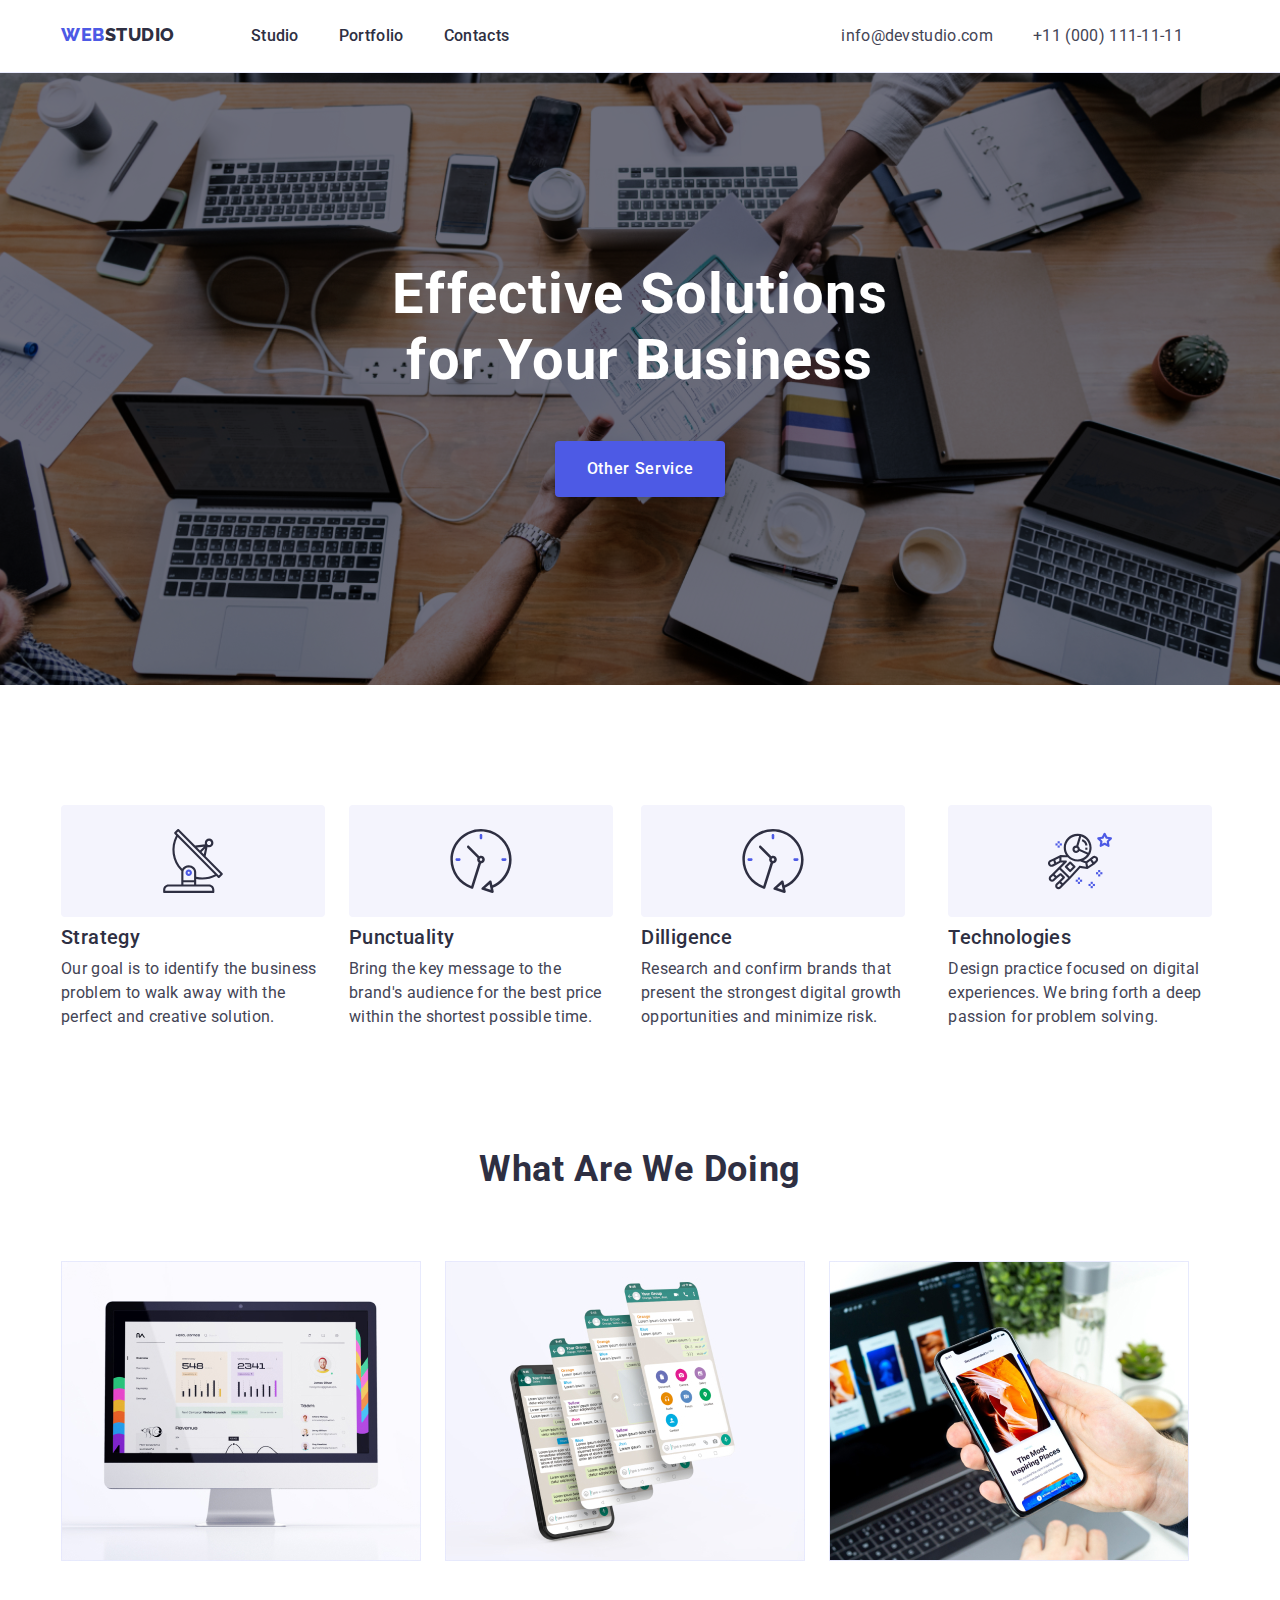
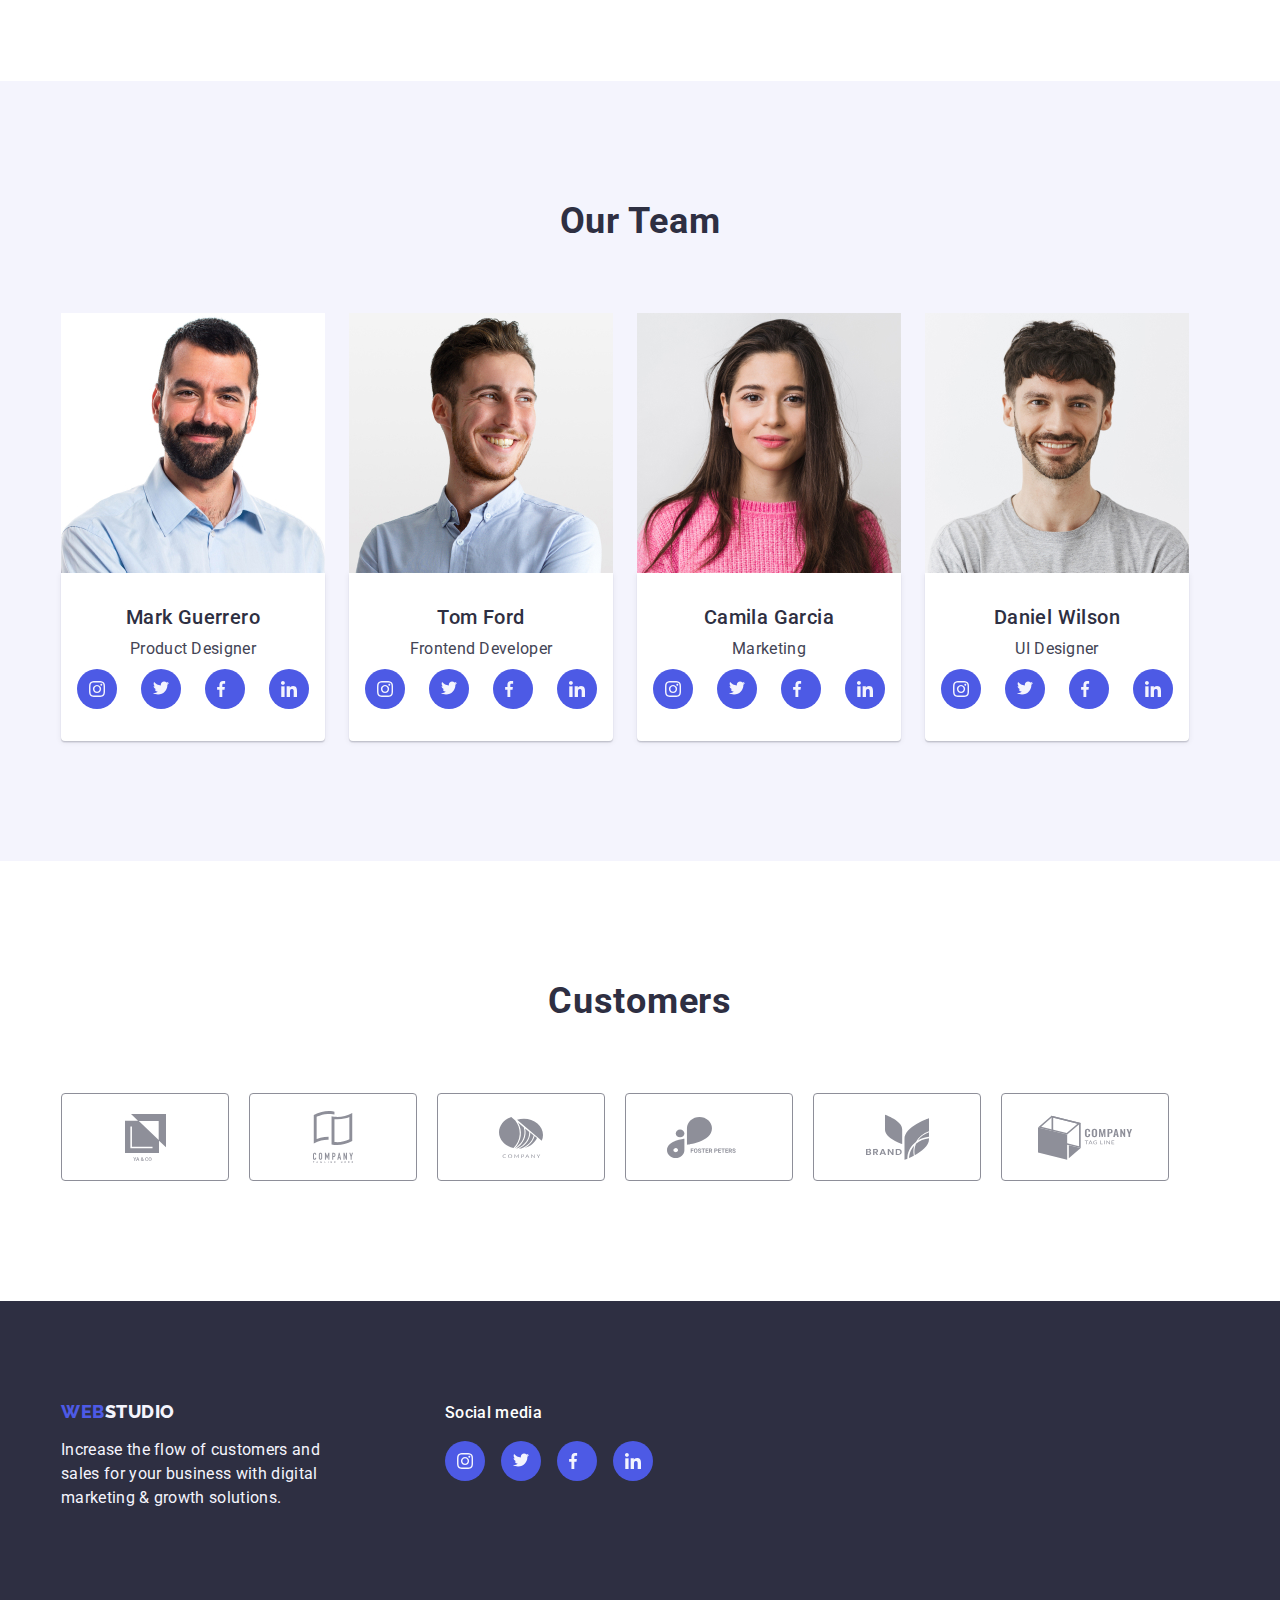
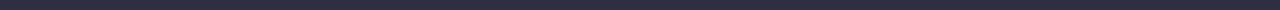
==== index.html @ 819e1a93 "Added the modal.js file" ====
<!DOCTYPE html>
<html lang="en">
<head>
    <meta charset="UTF-8">
    <meta name="viewport" content="width=device-width, initial-scale=1.0">
    <title>Web Studio</title>
    <link rel="stylesheet" href="https://cdnjs.cloudflare.com/ajax/libs/modern-normalize/2.0.0/modern-normalize.min.css"
    integrity="sha512-4xo8blKMVCiXpTaLzQSLSw3KFOVPWhm/TRtuPVc4WG6kUgjH6J03IBuG7JZPkcWMxJ5huwaBpOpnwYElP/m6wg=="
    crossorigin="anonymous" referrerpolicy="no-referrer">
    <link rel="stylesheet" href="css/styles.css">
    <link href="https://fonts.googleapis.com/css2?family=Roboto:wght@400;700&display=swap" rel="stylesheet">
    <link href="https://fonts.googleapis.com/css2?family=Raleway:wght@400;800&family=Roboto:wght@400;700&display=swap"
        rel="stylesheet">
</head>
<body>

    <header class="header">
        <div class="container header-container">
            <nav class="nav-tab">
                <a href="/goit-markup-hw-03/" class="nav-logo">
                    <span>Web</span><span>Studio</span>
                </a>
            
                <ul class="nav-list">
                    <li class="nav-list-item">
                        <a href="index.html" class="nav-item-link">
                            Studio
                        </a>
                    </li>
                    <li class="nav-list-item">
                        <a href="portfolio.html" class="nav-item-link">
                            Portfolio
                        </a>
                    </li>
                    <li class="nav-list-item">
                        <a href="#" class="nav-item-link">
                            Contacts
                        </a>
                    </li>
                </ul>
            </nav>
            <address class="address-tab">
                <ul class="address-list">
                    <li class="address-list-item">
                        <a href="mailto: info@devstudio.com" class="address-item-link">
                            info@devstudio.com
                        </a>
                    </li>
                    <li class="address-list-item">
                        <a href="tel: +11 (000) 111-11-11" class="address-item-link">
                            +11 (000) 111-11-11
                        </a>
                    </li>
                </ul>
            </address>
        </div>
    </header>

    <main class="main">
        <section class="hero">
            <div class="hero-container">
                <h1 class="hero-title">Effective Solutions<br>for Your Business
                </h1>
                <button class="hero-cta" type="button">Other Service</button>
            </div>
        </section>
        
        <!--Features-->
        <section class="features">
            <div class="container section-container">
                <h2 hidden="">Features</h2>
                <!--Strategy-->
                <ul class="features-list">
                    <li class="features-list-items">
                        <img src="images/icons/strategy.svg" alt="" class="features-list-item-icon">
                        <h3 class="features-list-title">Strategy</h3>
                        <p class="features-list-description">
                            Our goal is to identify the business problem to walk away with the perfect and creative solution.
                        </p>
                    </li>
                <!--Punctuality-->
                    <li class="features-list-items">
                        <img src="images/icons/punctuality.svg" alt="" class="features-list-item-icon">
                        <h3 class="features-list-title">Punctuality</h3>
                        <p class="features-list-description">
                            Bring the key message to the brand's audience for the best price within the shortest possible time.
                        </p>
                    </li>
                
                <!--Diligence-->
                    <li class="features-list-items">
                        <img src="images/icons/punctuality.svg" alt="" class="features-list-item-icon">
                        <h3 class="features-list-title">Dilligence</h3>
                        <p class="features-list-description">
                            Research and confirm brands that present the strongest digital growth opportunities and minimize risk.
                        </p>
                    </li>
                
                <!--Technologies-->
                    <li class="features-list-items">
                        <img src="images/icons/technologies.svg" alt="" class="features-list-item-icon">
                        <h3 class="features-list-title">Technologies</h3>
                        <p class="features-list-description">
                            Design practice focused on digital experiences. We bring forth a deep passion for problem solving.
                        </p>
                    </li>
                </ul>
            </div>
        </section>
        
        <!--What are we doing-->
        <section class="activities">
            <div class="container section-container">
                <h2 class="activities-title">What are we doing</h2>
                <ul class="activities-list">
                    <li class="activities-list-items">
                        <img src="images/mac.jpg" alt="Statistics" class="activities-list-image" width="360">
                    </li>
                    <li class="activities-list-items">
                        <img src="images/iphone.jpg" alt="Phone layout" class="activities-list-image" width="360">
                    </li>
                    <li class="activities-list-items">
                        <img src="images/tech.jpg" alt="Technologies" class="activities-list-image" width="360">
                    </li>
                </ul>
            </div>
        </section>

        <!--Our Team-->
        <section class="teams">
            <div class="container section-container">
                <h2 class="teams-title">Our Team</h2>
                <ul class="teams-list">
                    <li class="teams-list-items">
                        <img src="images/mark-guerrero.jpg" alt="Mark Guerrero" width="264">

                        <div class="teams-item-card-desc">
                            <h3 class="teams-item-title">Mark Guerrero</h3>
                            <p class="teams-item-description">Product Designer</p>
                            <div class="teams-item-socials">
                                <a href="#" class="teams-item-social-links">
                                    <svg class="teams-item-social-icon">
                                        <use href="images/icons.svg#instagram"></use>
                                    </svg>
                                </a>
                                <a href="#" class="teams-item-social-links">
                                    <svg class="teams-item-social-icon">
                                        <use href="images/icons.svg#twitter"></use>
                                    </svg>
                                </a>
                                <a href="#" class="teams-item-social-links">
                                    <svg class="teams-item-social-icon">
                                        <use href="images/icons.svg#facebook"></use>
                                    </svg>
                                </a>
                                <a href="#" class="teams-item-social-links">
                                    <svg class="teams-item-social-icon">
                                        <use href="images/icons.svg#linkedin"></use>
                                    </svg>
                                </a>
                            </div>
                        </div>
                    </li>

                    <li class="teams-list-items">
                        <img src="images/tom-ford.jpg" alt="Tom Ford" width="264">
                        <div class="teams-item-card-desc">
                            <h3 class="teams-item-title">Tom Ford</h3>
                            <p class="teams-item-description">Frontend Developer</p>
                            <div class="teams-item-socials">
                                <a href="#" class="teams-item-social-links">
                                    <svg class="teams-item-social-icon">
                                        <use href="images/icons.svg#instagram"></use>
                                    </svg>
                                </a>
                                <a href="#" class="teams-item-social-links">
                                    <svg class="teams-item-social-icon">
                                        <use href="images/icons.svg#twitter"></use>
                                    </svg>
                                </a>
                                <a href="#" class="teams-item-social-links">
                                    <svg class="teams-item-social-icon">
                                        <use href="images/icons.svg#facebook"></use>
                                    </svg>
                                </a>
                                <a href="#" class="teams-item-social-links">
                                    <svg class="teams-item-social-icon">
                                        <use href="images/icons.svg#linkedin"></use>
                                    </svg>
                                </a>
                            </div>
                        </div>
                    </li>
                    
                    <li class="teams-list-items">
                        <img src="images/camila-garcia.jpg" alt="Camila Garcia" width="264">
                        <div class="teams-item-card-desc">
                            <h3 class="teams-item-title">Camila Garcia</h3>
                            <p class="teams-item-description">Marketing</p>
                            <div class="teams-item-socials">
                                <a href="#" class="teams-item-social-links">
                                    <svg class="teams-item-social-icon">
                                        <use href="images/icons.svg#instagram"></use>
                                    </svg>
                                </a>
                                <a href="#" class="teams-item-social-links">
                                    <svg class="teams-item-social-icon">
                                        <use href="images/icons.svg#twitter"></use>
                                    </svg>
                                </a>
                                <a href="#" class="teams-item-social-links">
                                    <svg class="teams-item-social-icon">
                                        <use href="images/icons.svg#facebook"></use>
                                    </svg>
                                </a>
                                <a href="#" class="teams-item-social-links">
                                    <svg class="teams-item-social-icon">
                                        <use href="images/icons.svg#linkedin"></use>
                                    </svg>
                                </a>
                            </div>
                        </div>
                    </li>
                    
                    <li class="teams-list-items">
                        <img src="images/daniel-wilson.jpg" alt="Daniel Wilson" width="264">
                        <div class="teams-item-card-desc">
                            <h3 class="teams-item-title">Daniel Wilson</h3>
                            <p class="teams-item-description">UI Designer</p>
                            <div class="teams-item-socials">
                                <a href="#" class="teams-item-social-links">
                                    <svg class="teams-item-social-icon">
                                        <use href="images/icons.svg#instagram"></use>
                                    </svg>
                                </a>
                                <a href="#" class="teams-item-social-links">
                                    <svg class="teams-item-social-icon">
                                        <use href="images/icons.svg#twitter"></use>
                                    </svg>
                                </a>
                                <a href="#" class="teams-item-social-links">
                                    <svg class="teams-item-social-icon">
                                        <use href="images/icons.svg#facebook"></use>
                                    </svg>
                                </a>
                                <a href="#" class="teams-item-social-links">
                                    <svg class="teams-item-social-icon">
                                        <use href="images/icons.svg#linkedin"></use>
                                    </svg>
                                </a>
                            </div>
                        </div>
                    </li>
                    
                </ul>
            </div>
        </section>
        <section class="clients">
            <div class="container section-container">
                <h2 class="clients-title">Customers</h2>
                <ul class="clients-list">
                    <li class="clients-list-items">
                        <svg class="clients-list-items-icon clients-list-client-1">
                            <use href="images/icons.svg#client-1"></use>
                        </svg>
                    </li>
                    <li class="clients-list-items">
                        <svg class="clients-list-items-icon clients-list-client-2">
                            <use href="images/icons.svg#client-2"></use>
                        </svg>
                    </li>
                    <li class="clients-list-items">
                        <svg class="clients-list-items-icon clients-list-client-3">
                            <use href="images/icons.svg#client-3"></use>
                        </svg>
                    </li>
                    <li class="clients-list-items">
                        <svg class="clients-list-items-icon clients-list-client-4">
                            <use href="images/icons.svg#client-4"></use>
                        </svg>
                    </li>
                    <li class="clients-list-items">
                        <svg class="clients-list-items-icon clients-list-client-5">
                            <use href="images/icons.svg#client-5"></use>
                        </svg>
                    </li>
                    <li class="clients-list-items">
                        <svg class="clients-list-items-icon clients-list-client-6">
                            <use href="images/icons.svg#client-6"></use>
                        </svg>
                    </li>
                </ul>
            </div>
        </section>
    </main>

    <footer class="footer">
        <div class="container footer-container">
            <ul class="footer-list">
                <li class="footer-list-items">
                    <a href="/goit-markup-hw-03/" class="footer-logo">
                        <span>WEB</span><span>STUDIO</span>
                    </a>
                    <P class="footer-caption">
                        Increase the flow of customers and <br> sales for your business with digital <br> marketing & growth solutions.
                    </P>
                </li>
                <li class="footer-list-items">
                    <h3 class="footer-list-items-title">Social media</h3>
                    <div class="footer-list-item-socials">
                        <a href="#" class="footer-list-social-links">
                            <svg class="footer-list-social-icon">
                                <use href="images/icons.svg#instagram"></use>
                            </svg>
                        </a>
                        <a href="#" class="footer-list-social-links">
                            <svg class="footer-list-social-icon">
                                <use href="images/icons.svg#twitter"></use>
                            </svg>
                        </a>
                        <a href="#" class="footer-list-social-links">
                            <svg class="footer-list-social-icon">
                                <use href="images/icons.svg#facebook"></use>
                            </svg>
                        </a>
                        <a href="#" class="footer-list-social-links">
                            <svg class="footer-list-social-icon">
                                <use href="images/icons.svg#linkedin"></use>
                            </svg>
                        </a>
                    </div>
                </li>
            </ul>
        </div>
    </footer>
    
</body>
</html>
---- css/styles.css ----
:root {
    /*Colors*/
    --iris: #4D5AE5; /*Primary Brand*/
    --ocean: #404BBF; /*Pressed state*/
    --navyblue: #2E2F42; /*Dark*/ 
    --green: #31d0aa; /*Success*/
    --slate: #434455; /*Text*/
    --lightslate: #8e8f99; /*Subtle Text*/
    --cornflower: #E7E9FC; /*Accent*/
    --cloud: #F4F4FD; /*Light*/
    --navybluemodal: #2e2f42; /*Modal overlay*/
    --grey: #2e2f42; /*Hero background*/
    --white: #fff; /*White background*/
    --dairy: #fcfcfc; /*Modal Background*/
    
    /*Fonts*/
    --font-logo: 'Raleway';
    --font-general: 'Roboto';
}
 
/*Global*/
*,
*::before,
*::after {
    margin: 0;
    padding: 0;
    box-sizing: border-box;
}

body {
    color: var(--navyblue);
    font-family: var(--font-general); 
}

ul {
    list-style: none;
}

a {
    text-decoration: none;
}

button {
    font-family: inherit;
    border: unset;
    outline: none;
    cursor: pointer;
}

address {
    font-style: normal;
}

img {
    display: block;
}

.container {
    width: 1158px;
    margin: 0 auto;
}

.activities-title, 
.teams-title,
.clients-title {
    text-align: center;
    font-size: 36px;
    line-height: 40px;
    letter-spacing: 0.72px;
    text-transform: capitalize;
    margin-bottom: 72px;
}

.teams-item-socials,
.footer-list-item-socials {
    display: flex;
    justify-content: space-between;
}

.teams-item-social-links,
.footer-list-social-links {
    background-color: var(--iris);
    width: 40px;
    height: 40px;
    border-radius: 50%;

    display: flex;
    align-items: center;
    justify-content: center;
}

.teams-item-social-icon,
.footer-list-social-icon {
    width: 16px;
    height: 16px;
    fill: var(--cloud);

}

.nav-item-link:hover,
.address-item-link:hover {
    color: var(--ocean);
}

/*----------Studio Page----------*/
/*Navigation Tab*/
.header {
    color: var(--white);
    border-bottom: 1px solid var(--cornflower);
    padding: 24px 0;
}
.header-container {
    display: flex;
    flex-wrap: wrap;
    align-items: center;
    gap: 332px;
}

.nav-tab {
    display: flex;
    gap: 76px;
}

.nav-logo {
    color: var(--iris);
    font-family: var(--font-logo);
    font-size: 18px;
    font-weight: 800;
    text-transform: uppercase;
    letter-spacing: 0.54px;
    line-height: 21px;
}

.nav-logo span:nth-child(2) {
    color: var(--navyblue);
}
.nav-list {
    color: var(--grey);
    display: flex;
    gap: 40px;
}

.nav-item-link {
    color: var(--navyblue);
    font-size: 16px;
    font-weight: 500;
    line-height: 24px;
    letter-spacing: 0.32px;
}

.address-list {
    display: flex;
    color: var(--slate);
    font-size: 16px;
    line-height: 24px;
    gap: 40px;
}

.address-item-link {
    color: var(--slate);
    font-size: 16px;
    line-height: 24px;
    letter-spacing: 0.32px;
}



/*Herro Section*/
.hero {
    color: var(--white);
    padding: 188px 316px;
    background-color: var(--grey);
    background: url(../images/hero-bg.jpg) rgba(46, 47, 66, 0.70);
    background-blend-mode: multiply;
    background-position: center;
    background-size: cover;
    background-repeat: no-repeat;
}

.hero-title {
    font-size: 56px;
    letter-spacing: 1.12px;
    text-align: center;
    margin-bottom: 48px;
}

.hero-cta {
    text-transform: capitalize;
    border-radius: 4px;
    background: var(--iris);
    color: var(--white);
    box-shadow: 0px 4px 4px 0px rgba(0, 0, 0, 0.15);
    font-size: 16px;
    font-weight: 500;
    line-height: 24px;
    letter-spacing: 0.64px;
    padding: 16px 32px;
    display: block;
    margin: 0 auto;
}

.hero-cta:hover {
    background: var(--ocean);
}

/*Features Section*/
.features {
    padding: 120px 0;
}

.features-list {
    display: flex;
    gap: 24px;
}

.features-list-item-icon {
    margin-bottom: 8px;
}
.features-list-title {
    font-size: 20px;
    font-weight: 500;
    line-height: 24px;
    letter-spacing: 0.4px;
    margin-bottom: 8px;
}

.features-list-description {
    color: var(--slate);
    font-size: 16px;
    line-height: 24px;
    letter-spacing: 0.32px;
}

/*What We are Doing*/
.activities {
    padding-bottom: 120px;
}


.activities-list {
    display: flex;
    gap: 24px;
}

/*Our Team*/
.teams {
    background-color: var(--cloud);
    padding: 120px 0;
}

.teams-list {
    display: flex;
    gap: 24px;
}

.teams-item-card-desc {
    padding: 32px 16px;
    border-radius: 0px 0px 4px 4px;
    background: var(--white);
    box-shadow: 0px 2px 1px 0px rgba(46, 47, 66, 0.08), 0px 1px 1px 0px rgba(46, 47, 66, 0.16), 0px 1px 6px 0px rgba(46, 47, 66, 0.08);
}

.teams-item-title {
    text-align: center;
    font-size: 20px;
    font-weight: 500;
    line-height: 24px;
    letter-spacing: 0.4px;
    margin-bottom: 8px;
}

.teams-item-description {
    color: var(--slate);
    text-align: center;
    font-size: 16px;
    line-height: 24px;
    letter-spacing: 0.32px;
    margin-bottom: 8px;
}

/*Clients Section*/
.clients {
    padding: 120px 0;
}
.clients-list {
    display: flex;
    gap: 20px;
}
.clients-list-items {
    border: 1px solid var(--lightslate);
    border-radius: 4px;
    width: 168px;
    height:88px;
    display: inline-flex;
    align-items: center;
    justify-content: center;
    
}
.clients-list-items-icon {
    display: inline-block;
    fill: var(--lightslate);
}
.clients-list-client-1 {
    width: 41px;
    height: 47px;
}

.clients-list-client-2 {
    width:40px;
    height:52px;
}

.clients-list-client-3 {
    width:44px;
    height:41px;
}
.clients-list-client-4 {
    width:84px;
    height:41px;
}
.clients-list-client-5 {
    width:63px;
    height:46px;
}
.clients-list-client-6 {
    width:94px;
    height:45px;
}

/*Footer Section*/
.footer {
    background-color: var(--navyblue);
    padding: 100px 0;
}

.footer-logo {
    font-family: var(--font-logo);
    color: var(--iris);
    font-size: 18px;
    font-weight: 800;
    line-height: 21px;
    letter-spacing: 0.54px;
    text-transform: uppercase;
    display: inline-block;
    margin-bottom: 16px;
}

.footer-logo span:nth-child(2) {
    color: var(--cloud);
}

.footer-caption {
    width: 264px;
    color: var(--cloud);
    font-size: 16px;
    line-height: 24px;
    letter-spacing: 0.32px;
}

.footer-list-items-title {
    color: var(--white);
    font-size: 16px;
    font-weight: 500;
    line-height: 24px;
    letter-spacing: 0.32px;
    margin-bottom: 16px;
}

.footer-list {
    display: flex;
    gap: 120px;
}

.footer-list-item-socials {
    width: 208px;
}
/* End of Studio Page */


/*----------Start of Portfolio Page----------*/
.filter {
    padding: 96px 0 72px 0;
}

.portfolio-filter-container {
    display: flex;
    flex-wrap: wrap;
    justify-content: center;
}

.filter-list {
    display: inline-flex;
    gap: 24px;
}

.filter-item-button-type {
    text-transform: capitalize;
    border-radius: 4px;
    background: var(--cloud);
    color: var(--iris);
    font-size: 16px;
    font-weight: 500;
    line-height: 20px;
    padding: 12px 24px;
    border: 1px solid var(--cornflower);  
}

.filter-item-button-type:hover {
    background: var(--ocean);
    color: var(--white);
    border-color: var(--ocean);
    box-shadow: 0px 2px 2px 0px rgba(0, 0, 0, 0.12), 0px 2px 1px 0px rgba(0, 0, 0, 0.08), 0px 3px 1px 0px rgba(0, 0, 0, 0.10);
}
.portfolio {
    padding-bottom: 120px;
}
.portfolio-list {
    display: flex;
    padding-bottom: 0px;
    align-items: flex-start;
    gap: 24px;
    flex-shrink: 0;
    flex-wrap: wrap;
}

.portfolio-card-desc {
    padding: 32px 16px;
    display: flex;
    flex-direction: column;
    gap: 8px;
    border-left: 1px solid var(--cornflower);
    border-bottom: 1px solid var(--cornflower);
    border-right: 1px solid var(--cornflower);
    background: var(--white);
}

.portfolio-list-title {
    font-size: 20px;
    font-weight: 500;
    line-height: 24px;
    letter-spacing: 0.4px;
}

.portfolio-list-description {
    color: var(--slate);
    font-size: 16px;
    line-height: 24px;
    letter-spacing: 0.32px;
}
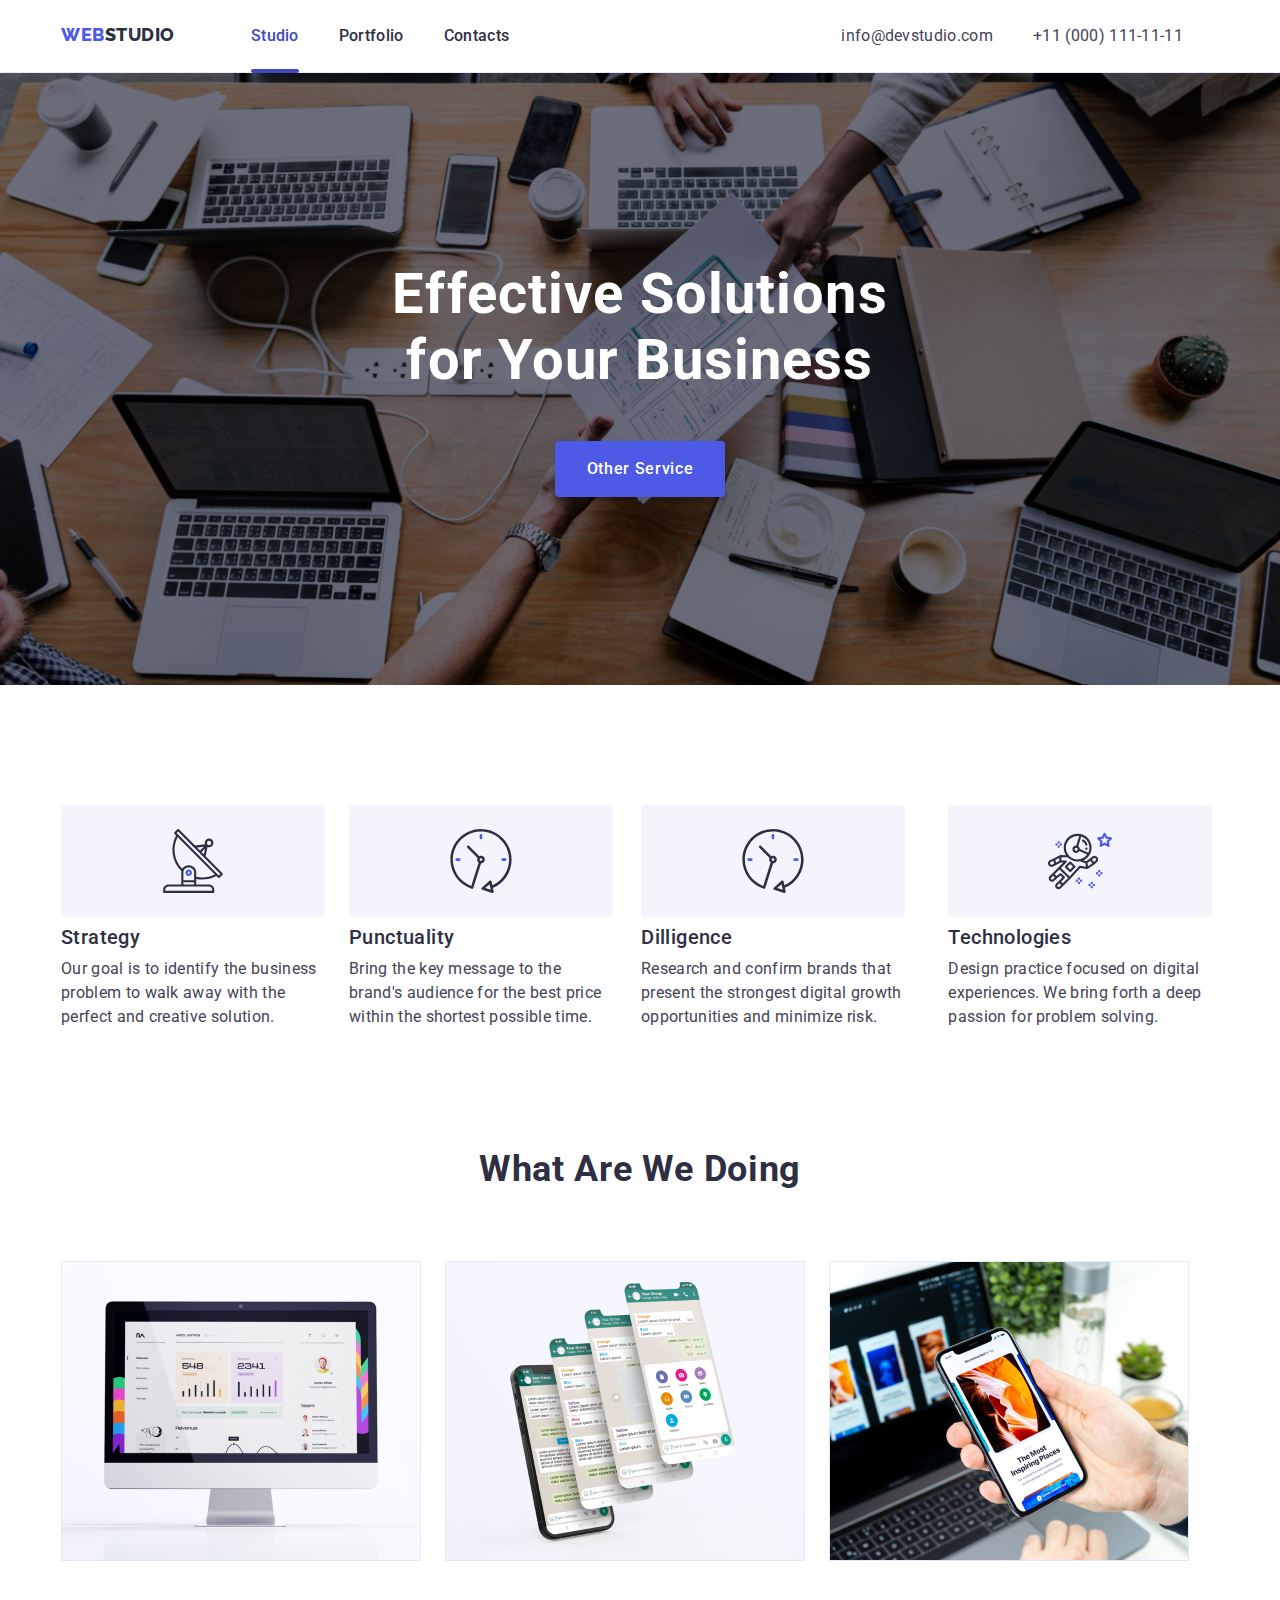
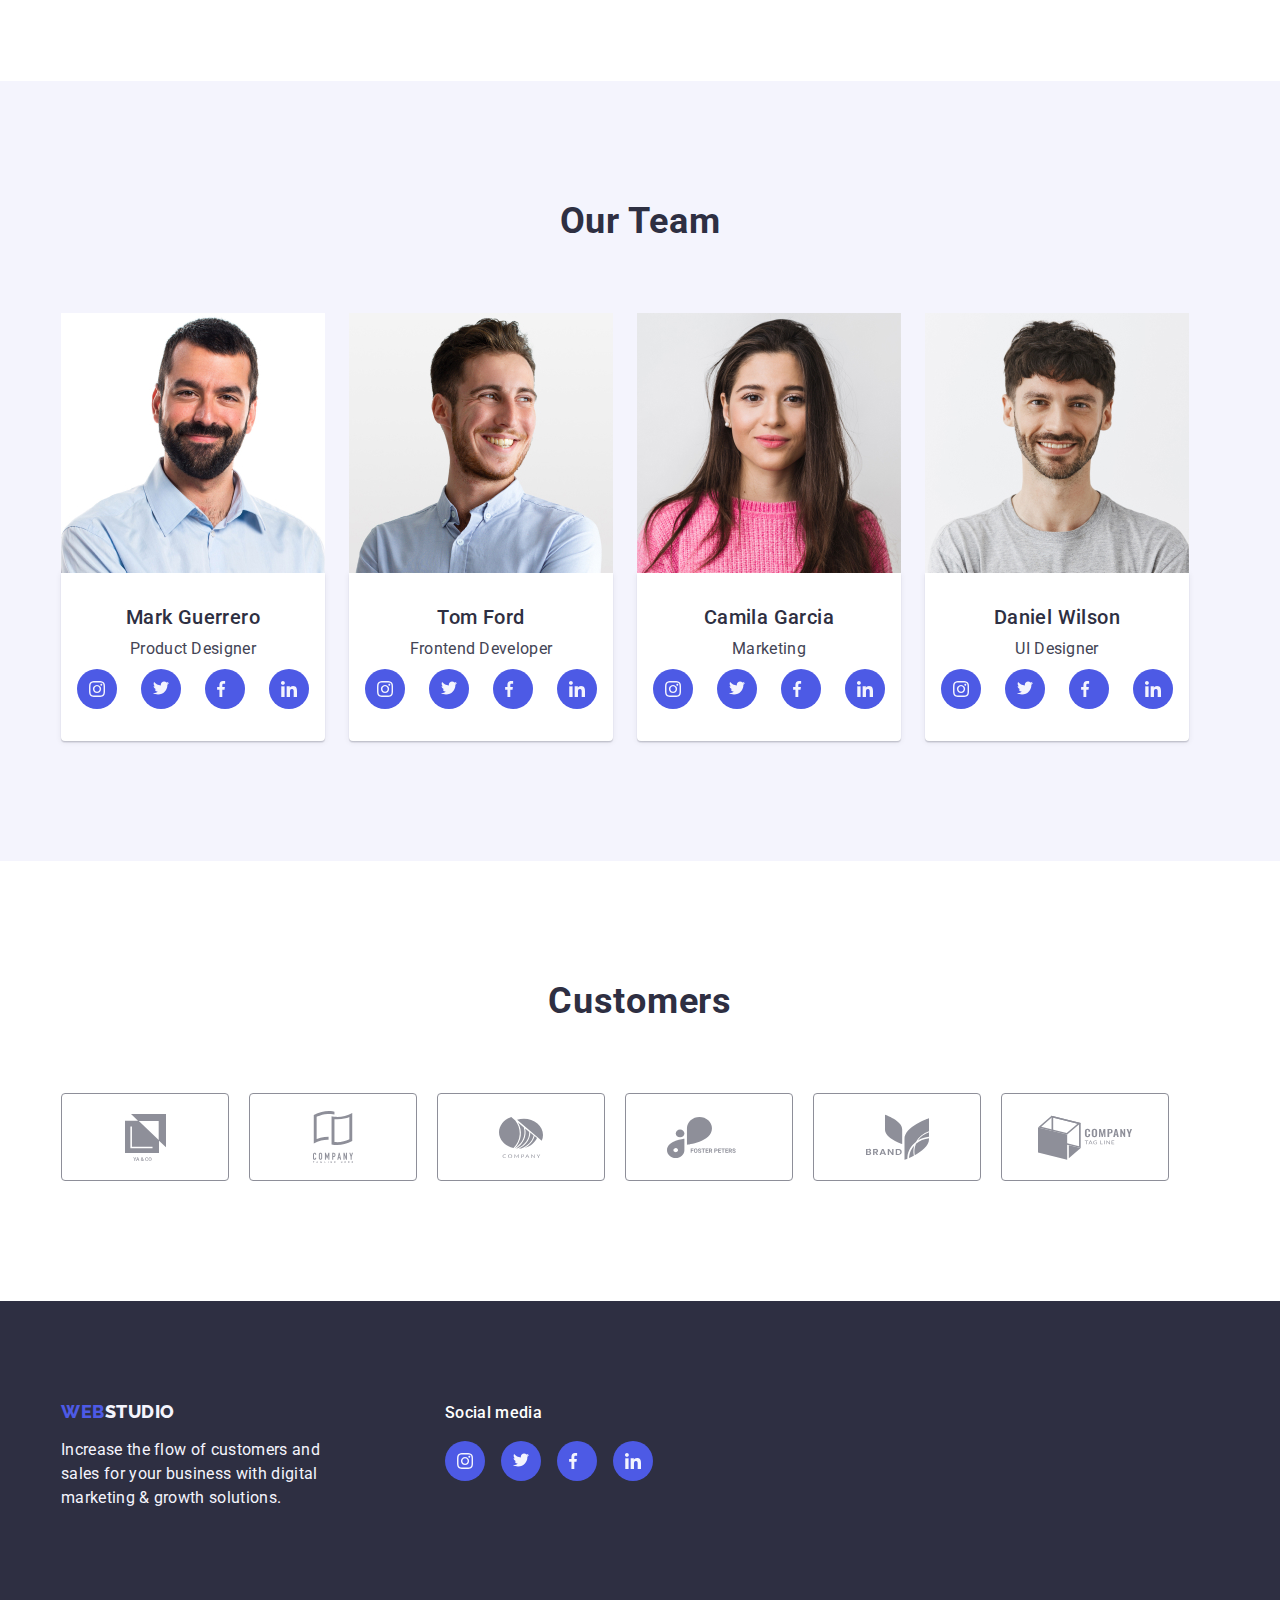
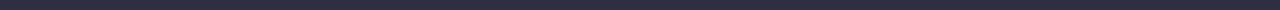
==== commit cb4be1fd: "transition for the nav links" ====
--- a/index.html
+++ b/index.html
@@ -23,7 +23,7 @@
             
                 <ul class="nav-list">
                     <li class="nav-list-item">
-                        <a href="index.html" class="nav-item-link">
+                        <a href="index.html" class="nav-item-link nav-item-link-active">
                             Studio
                         </a>
                     </li>
@@ -61,7 +61,7 @@
             <div class="hero-container">
                 <h1 class="hero-title">Effective Solutions<br>for Your Business
                 </h1>
-                <button class="hero-cta" type="button">Other Service</button>
+                <button class="hero-cta" type="button" data-modal-open>Other Service</button>
             </div>
         </section>
         
@@ -260,34 +260,46 @@
                 <h2 class="clients-title">Customers</h2>
                 <ul class="clients-list">
                     <li class="clients-list-items">
-                        <svg class="clients-list-items-icon clients-list-client-1">
-                            <use href="images/icons.svg#client-1"></use>
-                        </svg>
-                    </li>
-                    <li class="clients-list-items">
-                        <svg class="clients-list-items-icon clients-list-client-2">
-                            <use href="images/icons.svg#client-2"></use>
-                        </svg>
-                    </li>
-                    <li class="clients-list-items">
-                        <svg class="clients-list-items-icon clients-list-client-3">
-                            <use href="images/icons.svg#client-3"></use>
-                        </svg>
-                    </li>
-                    <li class="clients-list-items">
-                        <svg class="clients-list-items-icon clients-list-client-4">
-                            <use href="images/icons.svg#client-4"></use>
-                        </svg>
-                    </li>
-                    <li class="clients-list-items">
-                        <svg class="clients-list-items-icon clients-list-client-5">
-                            <use href="images/icons.svg#client-5"></use>
-                        </svg>
-                    </li>
-                    <li class="clients-list-items">
-                        <svg class="clients-list-items-icon clients-list-client-6">
-                            <use href="images/icons.svg#client-6"></use>
-                        </svg>
+                        <a href="" class="client-list-item-link">
+                            <svg class="clients-list-items-icon clients-list-client-1">
+                                <use href="images/icons.svg#client-1"></use>
+                            </svg>
+                        </a>
+                    </li>
+                    <li class="clients-list-items">
+                        <a href="" class="client-list-item-link">
+                            <svg class="clients-list-items-icon clients-list-client-2">
+                                <use href="images/icons.svg#client-2"></use>
+                            </svg>
+                        </a>
+                    </li>
+                    <li class="clients-list-items">
+                        <a href="" class="client-list-item-link">
+                            <svg class="clients-list-items-icon clients-list-client-3">
+                                <use href="images/icons.svg#client-3"></use>
+                            </svg>
+                        </a>
+                    </li>
+                    <li class="clients-list-items">
+                        <a href="" class="client-list-item-link">
+                            <svg class="clients-list-items-icon clients-list-client-4">
+                                <use href="images/icons.svg#client-4"></use>
+                            </svg>
+                        </a>
+                    </li>
+                    <li class="clients-list-items">
+                        <a href="" class="client-list-item-link">
+                            <svg class="clients-list-items-icon clients-list-client-5">
+                                <use href="images/icons.svg#client-5"></use>
+                            </svg>
+                        </a>
+                    </li>
+                    <li class="clients-list-items">
+                        <a href="" class="client-list-item-link">
+                            <svg class="clients-list-items-icon clients-list-client-6">
+                                <use href="images/icons.svg#client-6"></use>
+                            </svg>
+                        </a>
                     </li>
                 </ul>
             </div>
@@ -333,6 +345,6 @@
             </ul>
         </div>
     </footer>
-    
+    <script src="js/modal.js"></script>
 </body>
 </html>--- a/css/styles.css
+++ b/css/styles.css
@@ -140,6 +140,17 @@
     gap: 40px;
 }
 
+.nav-list-item,
+.address-list-item {
+    position: relative;
+}
+
+.nav-list-item:hover .nav-item-link::after,
+.address-list-item:hover .address-item-link::after {
+    width: 100%;
+    color: var(--ocean);
+}
+
 .nav-item-link {
     color: var(--navyblue);
     font-size: 16px;
@@ -148,6 +159,24 @@
     letter-spacing: 0.32px;
 }
 
+.nav-item-link::after,
+.address-item-link::after{
+    content: "";
+    height: 4px;
+    width: 0;
+    background-color: var(--ocean);
+    border-radius: 2px;
+    position: absolute;
+    left: 0;
+    bottom: -25px;
+    transition: width 250ms cubic-bezier(0.39, 0.575, 0.565,1);
+}
+.nav-item-link-active {
+    color: var(--ocean);
+}
+.nav-item-link-active::after {
+    width: 100%;
+}
 .address-list {
     display: flex;
     color: var(--slate);
@@ -165,7 +194,7 @@
 
 
 
-/*Herro Section*/
+/*Hero Section*/
 .hero {
     color: var(--white);
     padding: 188px 316px;
@@ -197,6 +226,7 @@
     padding: 16px 32px;
     display: block;
     margin: 0 auto;
+    transition: background-color 250ms cubic-bezier(0.4, 0, 0.2, 1);
 }
 
 .hero-cta:hover {
@@ -276,6 +306,10 @@
     line-height: 24px;
     letter-spacing: 0.32px;
     margin-bottom: 8px;
+}
+
+.teams-item-social-links:hover {
+    background-color: var(--ocean);
 }
 
 /*Clients Section*/
@@ -294,11 +328,21 @@
     display: inline-flex;
     align-items: center;
     justify-content: center;
-    
+    transition: color 250ms cubic-bezier(0.4, 0, 0.2, 1);
+}
+.client-list-item-link {
+    color: var(--lightslate); 
+}
+
+.clients-list-items:hover {
+    border-color: var(--ocean);
+}
+.clients-list-items:hover .client-list-item-link {
+    color: var(--ocean);
 }
 .clients-list-items-icon {
-    display: inline-block;
-    fill: var(--lightslate);
+    display: block;
+    fill: currentColor;
 }
 .clients-list-client-1 {
     width: 41px;
@@ -374,6 +418,10 @@
 .footer-list-item-socials {
     width: 208px;
 }
+
+.footer-list-social-links:hover {
+    background-color: var(--green);
+}
 /* End of Studio Page */
 
 
@@ -434,6 +482,10 @@
     background: var(--white);
 }
 
+.portfolio-card-desc:hover {
+    box-shadow: 0px 2px 1px 0px rgba(46, 47, 66, 0.08), 0px 1px 1px 0px rgba(46, 47, 66, 0.16), 0px 1px 6px 0px rgba(46, 47, 66, 0.08);
+    cursor: pointer;
+}
 .portfolio-list-title {
     font-size: 20px;
     font-weight: 500;
